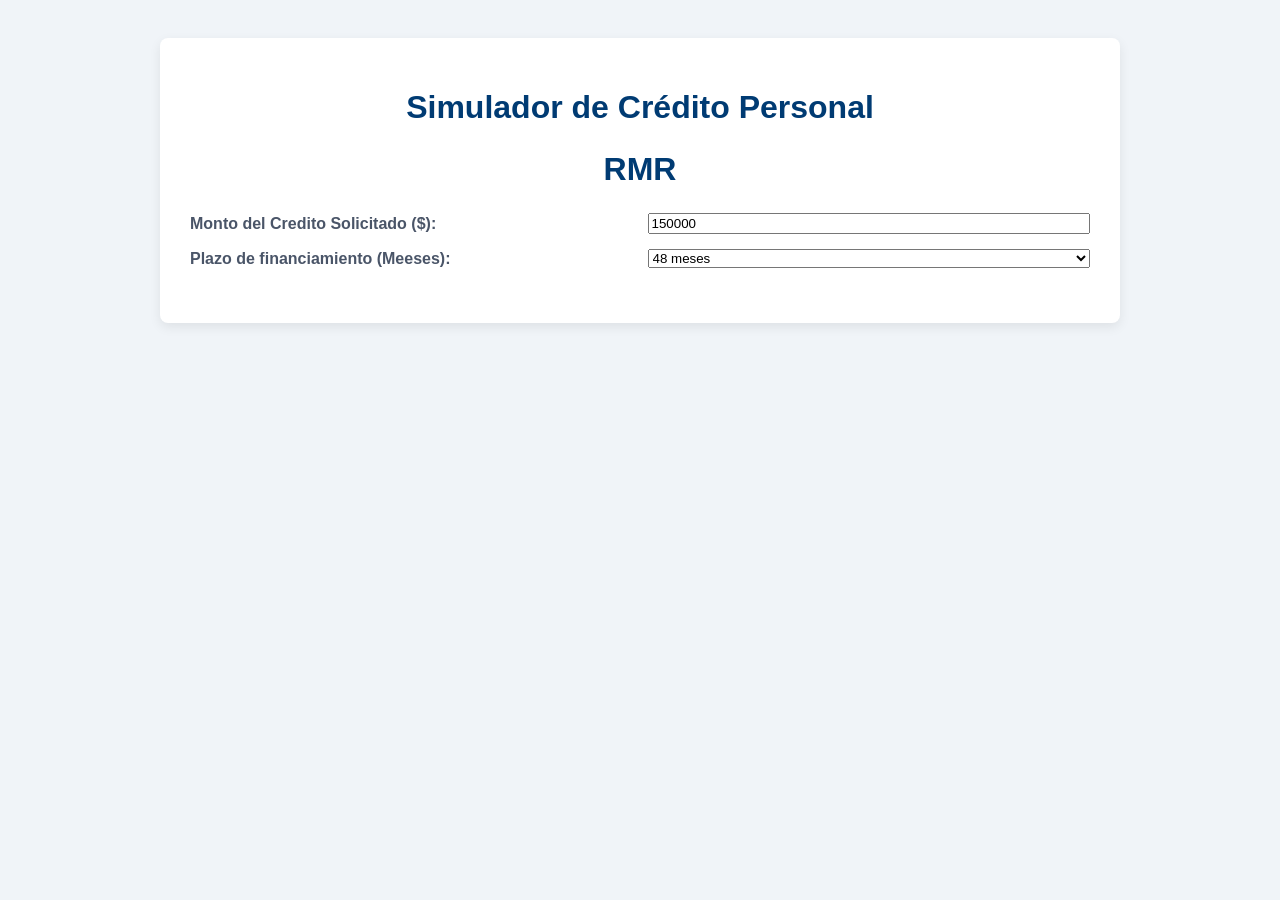
==== Simulador_Credito/index.html @ 16cab00a "ff" ====
<!DOCTYPE html>
<html lang="es">
    <head>
        <meta charset="UTF-8">
        <meta name="viewport" content="width=device-width, initial-scale=1.0">
        <title>Plataforma de Simulación de Crédito</title>
        <link rel="stylesheet" href="styles.css">
    </head>
    <body>
        <div class="container">
            <h1>Simulador de Crédito Personal</h1>
            <h1>RMR</h1>
            <form id="credi-form">  
                <label for="monto">Monto del Credito Solicitado ($):</label>
                <input type="number" id="monto" value="150000" required>

                <label for="plazo">Plazo de financiamiento (Meeses):</label>
                <select id="plazo">
                    <option value="12">12 meses</option>
                    <option value="24">24 meses</option>
                    <option value="36">36 meses</option>
                    <option value="48" selected>48 meses</option>
                </select>
            </form>
---- Simulador_Credito/styles.css ----
body {
    font-family: 'Segoe UI', tahoma, Geneva, Verdena, sans-serif;
    background-color: #f0f4f8;
    color: #333;
    padding: 30px;
}
.container {
    max-width: 900px;
    background: #ffffff;
    margin: 0 auto;
    padding: 30px;
    border-radius: 8px;
    box-shadow: 0 4px 12px rgba(0,0,0,0.08);
}
h1 {
    color: #003b73;
    text-align: center;
    margin-bottom: 25px;
}
form {
    display: grid;
    grid-template-columns: 1fr 1fr;
    gap: 15px;
    margin-bottom: 25px;
}
label {
    font-weight: 600;
    align-self:center;
    color: #4a5568;
}
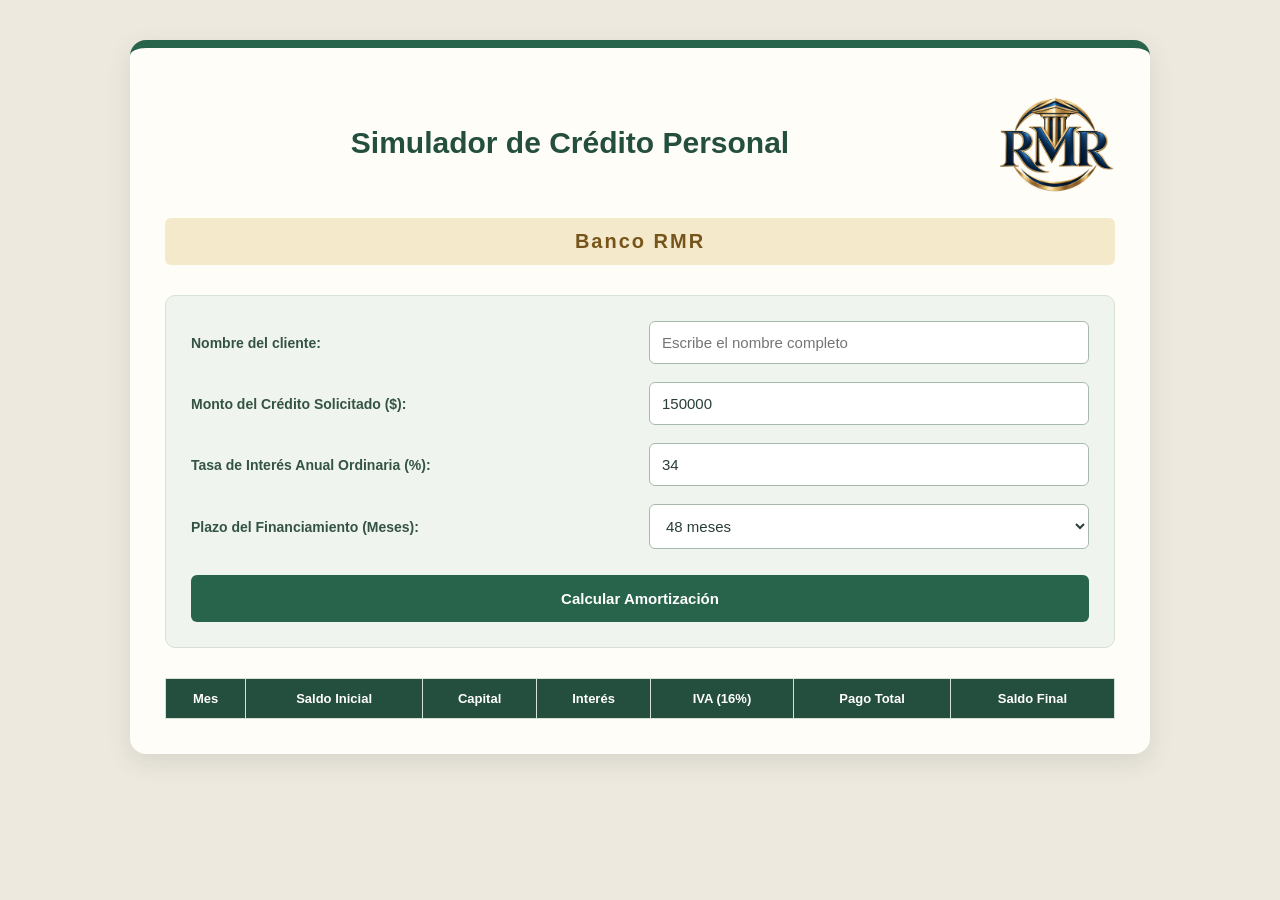
==== commit 45b8e227: "logo" ====
--- a/Simulador_Credito/index.html
+++ b/Simulador_Credito/index.html
@@ -1,24 +1,57 @@
-<!DOCTYPE html>
+﻿<!DOCTYPE html>
 <html lang="es">
-    <head>
-        <meta charset="UTF-8">
-        <meta name="viewport" content="width=device-width, initial-scale=1.0">
-        <title>Plataforma de Simulación de Crédito</title>
-        <link rel="stylesheet" href="styles.css">
-    </head>
-    <body>
-        <div class="container">
-            <h1>Simulador de Crédito Personal</h1>
-            <h1>RMR</h1>
-            <form id="credi-form">  
-                <label for="monto">Monto del Credito Solicitado ($):</label>
-                <input type="number" id="monto" value="150000" required>
+<head>
+  <meta charset="UTF-8">
+  <meta name="viewport" content="width=device-width, initial-scale=1.0">
+  <title>Plataforma de Simulación de Crédito</title>
+  <link rel="stylesheet" href="styles.css">
+</head>
+<body>
+  <div class="container">
+    <header class="encabezado">
+      <h1>Simulador de Crédito Personal</h1>
+      <img class="logo" src="logo.png" alt="Logo de Banco RMR">
+    </header>
+    <h2>Banco RMR</h2>
+    <form id="credit-form">
+      <label for="nombre-cliente">Nombre del cliente:</label>
+      <input type="text" id="nombre-cliente" name="nombre-cliente" autocomplete="name" placeholder="Escribe el nombre completo">
 
-                <label for="plazo">Plazo de financiamiento (Meeses):</label>
-                <select id="plazo">
-                    <option value="12">12 meses</option>
-                    <option value="24">24 meses</option>
-                    <option value="36">36 meses</option>
-                    <option value="48" selected>48 meses</option>
-                </select>
-            </form>+      <label for="monto">Monto del Crédito Solicitado ($):</label>
+      <input type="number" id="monto" value="150000" required>
+
+      <label for="tasa">Tasa de Interés Anual Ordinaria (%):</label>
+      <input type="number" id="tasa" value="34" step="0.1" required>
+
+      <label for="plazo">Plazo del Financiamiento (Meses):</label>
+      <select id="plazo">
+        <option value="12">12 meses</option>
+        <option value="24">24 meses</option>
+        <option value="36">36 meses</option>
+        <option value="48" selected>48 meses</option>
+      </select>
+
+      <button type="button" id="btn-calcular">Calcular Amortización</button>
+    </form>
+
+    <table id="tabla-amortizacion">
+      <thead>
+        <tr>
+          <th scope="col">Mes</th>
+          <th scope="col">Saldo Inicial</th>
+          <th scope="col">Capital</th>
+          <th scope="col">Interés</th>
+          <th scope="col">IVA (16%)</th>
+          <th scope="col">Pago Total</th>
+          <th scope="col">Saldo Final</th>
+        </tr>
+      </thead>
+      <tbody>
+        <!-- Filas generadas dinámicamente mediante JavaScript -->
+      </tbody>
+    </table>
+  </div>
+
+  <script src="script.js"></script>
+</body>
+</html>
--- a/Simulador_Credito/styles.css
+++ b/Simulador_Credito/styles.css
@@ -1,30 +1,186 @@
+﻿/* Estilos generales */
 body {
-    font-family: 'Segoe UI', tahoma, Geneva, Verdena, sans-serif;
-    background-color: #f0f4f8;
-    color: #333;
-    padding: 30px;
+  font-family: Arial, Helvetica, sans-serif;
+  background-color: #eee9df;
+  color: #293e36;
+  margin: 0;
+  padding: 40px 20px;
 }
+
 .container {
-    max-width: 900px;
-    background: #ffffff;
-    margin: 0 auto;
-    padding: 30px;
-    border-radius: 8px;
-    box-shadow: 0 4px 12px rgba(0,0,0,0.08);
+  max-width: 950px;
+  background-color: #fffdf8;
+  margin: 0 auto;
+  padding: 35px;
+  border-top: 8px solid #28634b;
+  border-radius: 16px;
+  box-shadow: 0 8px 24px rgba(41, 62, 54, 0.12);
 }
+
+.encabezado {
+  display: flex;
+  align-items: center;
+  gap: 20px;
+  margin-bottom: 15px;
+}
+
+.encabezado h1 {
+  flex: 1;
+  margin: 0;
+}
+
+.logo {
+  width: 120px;
+  height: auto;
+  flex-shrink: 0;
+}
+
 h1 {
-    color: #003b73;
-    text-align: center;
-    margin-bottom: 25px;
+  color: #244e3d;
+  text-align: center;
+  font-size: 30px;
+  margin: 5px 0 15px;
 }
+
+h2 {
+  color: #75551c;
+  background-color: #f5e9cb;
+  text-align: center;
+  font-size: 20px;
+  letter-spacing: 2px;
+  padding: 12px;
+  margin: 0 0 30px;
+  border-radius: 6px;
+}
+
+/* Formulario */
 form {
-    display: grid;
-    grid-template-columns: 1fr 1fr;
-    gap: 15px;
-    margin-bottom: 25px;
+  display: grid;
+  grid-template-columns: 1fr 1fr;
+  gap: 18px;
+  background-color: #f0f4ee;
+  padding: 25px;
+  border: 1px solid #d8e1d5;
+  border-radius: 10px;
+  margin-bottom: 30px;
 }
+
 label {
-    font-weight: 600;
-    align-self:center;
-    color: #4a5568;
-}+  font-weight: bold;
+  align-self: center;
+  color: #345443;
+  font-size: 14px;
+}
+
+input, select, button {
+  box-sizing: border-box;
+  width: 100%;
+  min-width: 0;
+  padding: 12px;
+  border: 1px solid #a8baab;
+  border-radius: 6px;
+  font-family: inherit;
+  font-size: 15px;
+}
+
+input, select {
+  background-color: #ffffff;
+  color: #293e36;
+}
+
+input:focus, select:focus, button:focus-visible {
+  outline: 3px solid #b48732;
+  outline-offset: 2px;
+}
+
+button {
+  grid-column: span 2;
+  background-color: #28634b;
+  color: #ffffff;
+  font-weight: bold;
+  cursor: pointer;
+  border: none;
+  padding: 15px;
+  margin-top: 8px;
+  transition: background-color 0.3s;
+}
+
+button:hover {
+  background-color: #194632;
+}
+
+/* Tabla de amortizacion */
+table {
+  width: 100%;
+  border-collapse: collapse;
+  margin-top: 20px;
+}
+
+th, td {
+  border: 1px solid #d8e1d5;
+  padding: 12px 8px;
+  text-align: right;
+  font-size: 13px;
+}
+
+th {
+  background-color: #244e3d;
+  color: #ffffff;
+  text-align: center;
+}
+
+tbody tr:nth-child(even) {
+  background-color: #edf3e9;
+}
+
+tbody tr:hover {
+  background-color: #f5e9cb;
+}
+
+td:first-child {
+  text-align: center;
+  font-weight: bold;
+  color: #244e3d;
+}
+
+/* Ajustes para pantallas pequenas */
+@media (max-width: 650px) {
+  body {
+    padding: 15px 10px;
+  }
+
+  .container {
+    padding: 18px;
+  }
+
+  h1 {
+    font-size: 24px;
+  }
+
+  .encabezado {
+    gap: 10px;
+  }
+
+  .logo {
+    width: 75px;
+  }
+
+  form {
+    grid-template-columns: 1fr;
+    gap: 12px;
+    padding: 18px;
+  }
+
+  button {
+    grid-column: span 1;
+  }
+
+  table {
+    display: block;
+    overflow-x: auto;
+  }
+
+  th, td {
+    white-space: nowrap;
+  }
+}
